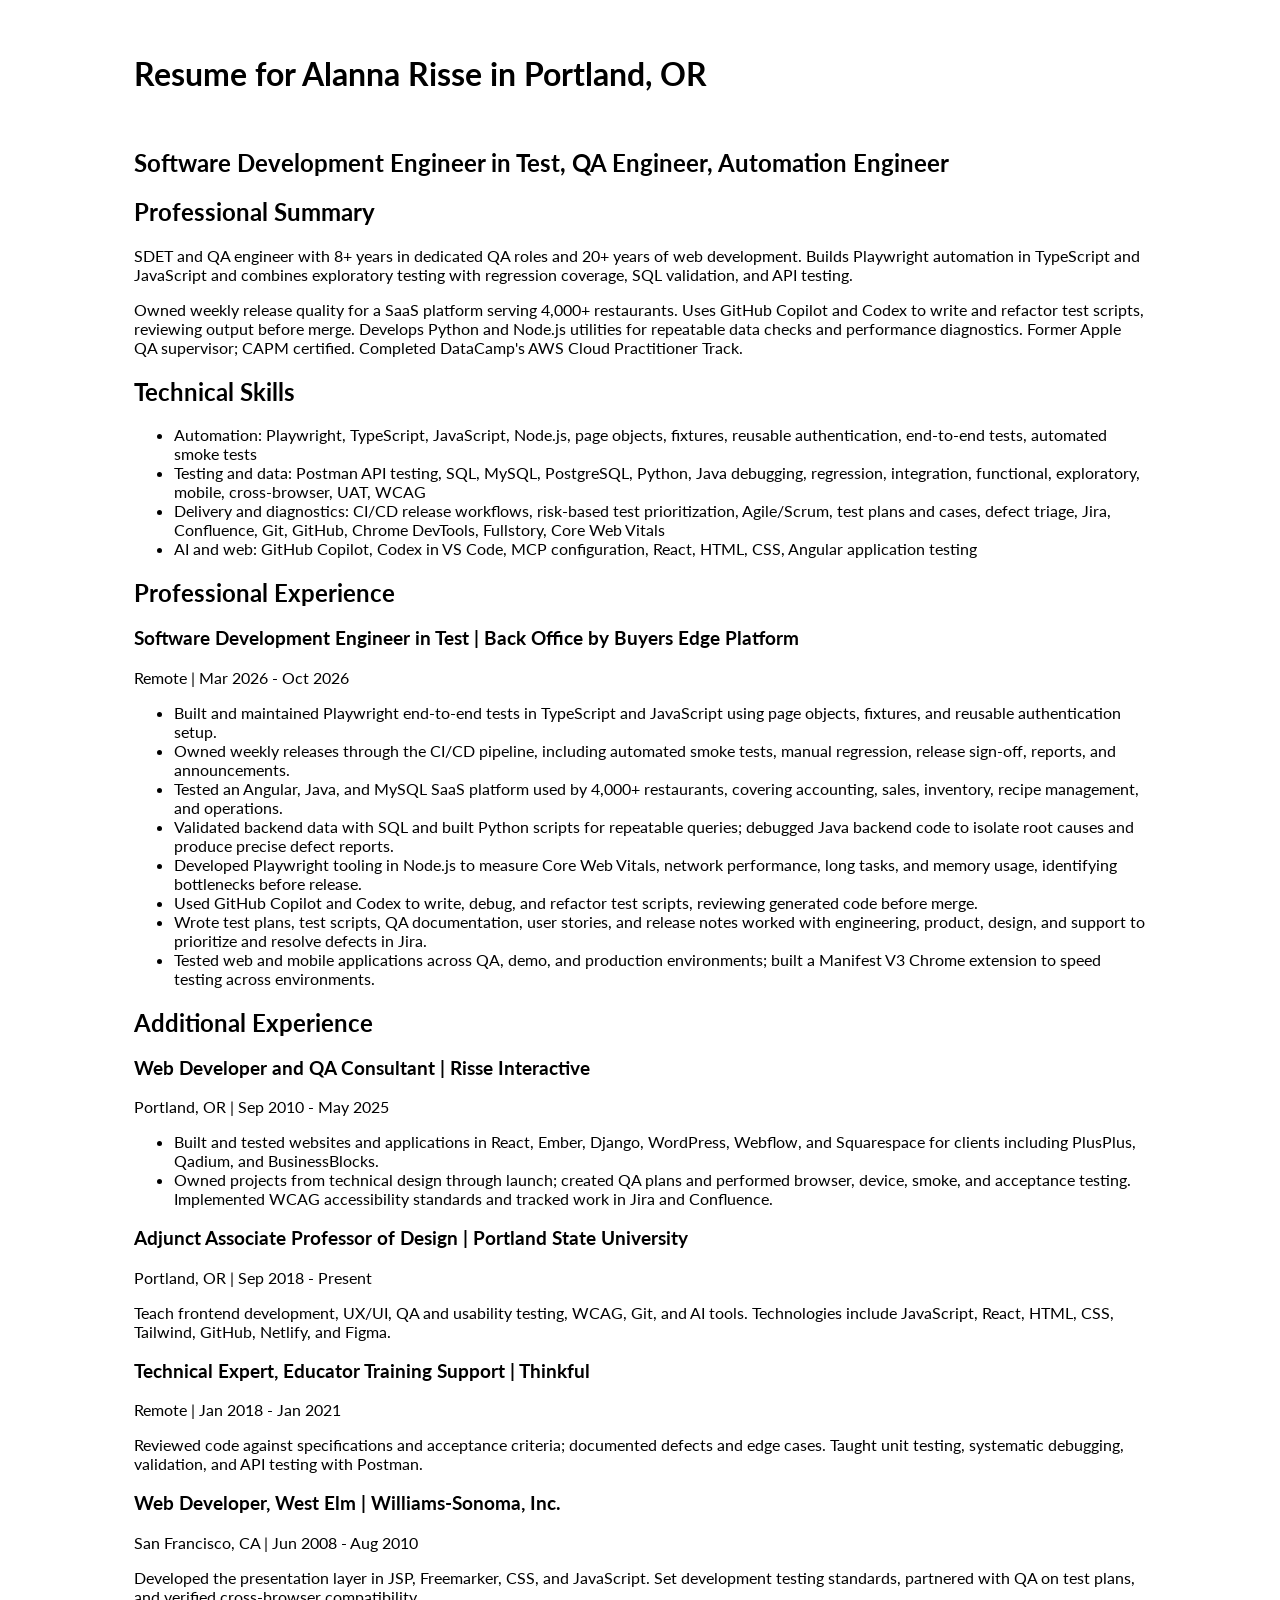
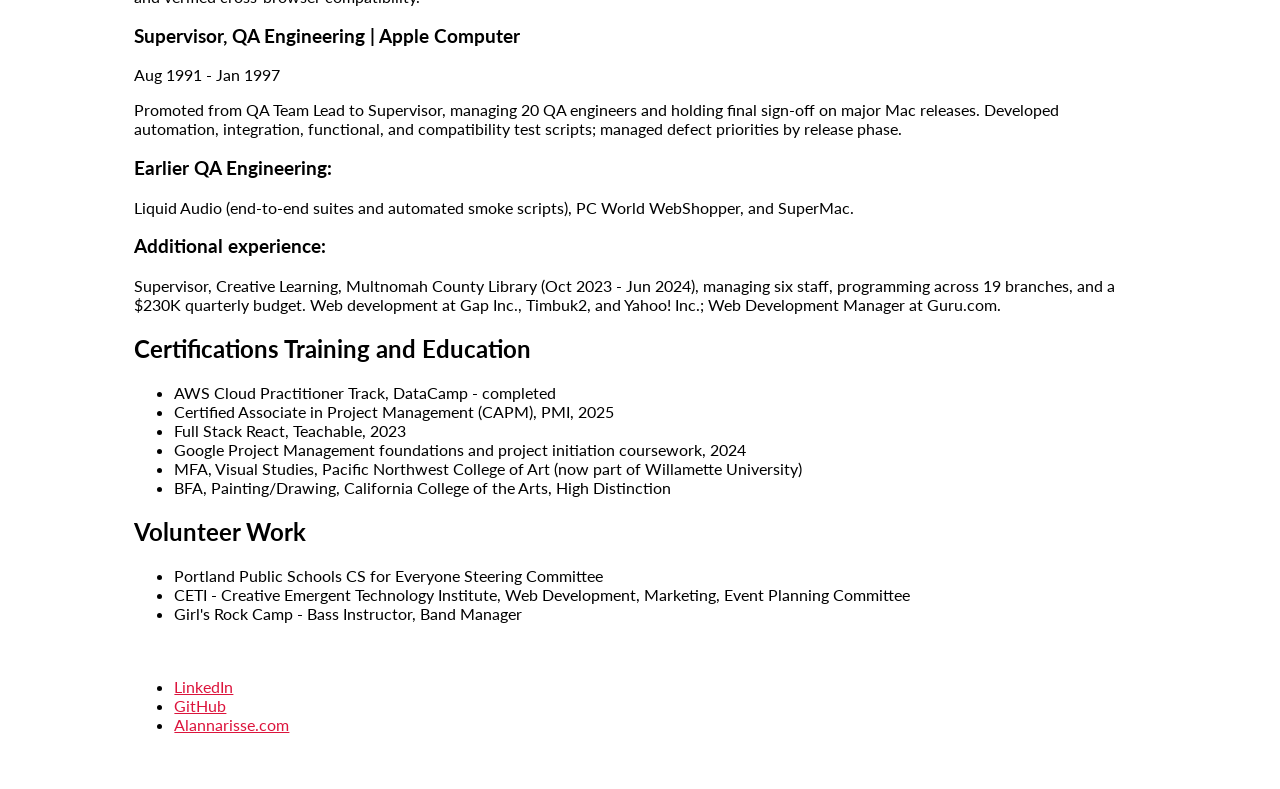
==== resume/index.html @ 8daa4b21 "added lots of work stuff and a resume" ====
<!DOCTYPE html>
<html lang="en">
<head>
  <meta charset="UTF-8">
  <meta name="viewport" content="width=device-width, initial-scale=1.0">
  <meta property="og:title" content="Alanna Risse - Quality Assurance Engineer">
  <meta property="og:description"
    content="SDET and QA engineer with 8+ years in dedicated QA roles and 20+ years of web development. Builds Playwright automation in TypeScript and JavaScript and combines exploratory testing with regression coverage, SQL validation, and API testing.">
  <meta property="og:site_name" content="Alanna Risse">
  <meta name=”robots” content=”index, follow”>
  <meta http-equiv=”Content-Language” content=”en-us”>
  <meta name=”geo.region” content=”US-OR”>
  <meta name=”geo.placename” content=Portland>
  <meta name=”geo.position” 45.517712; -122.683559”>
  <meta name=”copyright” content=”© 2026 Alanna Risse”>
  <link rel=”canonical” href=”https://alannarisse.com/”>
  <link rel="shortcut icon" href="/favicon.ico">
  <title>Alanna Risse Resume Quality Assurance Engineer, Remote or Portland, Oregon</title>
  <link href="https://fonts.googleapis.com/css?family=Lato|Oswald:400,600" rel="stylesheet">

  <style>
    * {
      box-sizing: border-box;
    }

    body {
      font-family: 'Lato', Helvetica, sans-serif;
      font-size: 1rem;
    }

    a {
      color: crimson;
    }

    a:hover {
      color: rgb(4, 132, 187)
    }

    header,
    main,
    footer {
      margin: 3.4rem auto;
      width: 80%;
    }
  </style>
</head>

<body>
  <header>
    <h1>Resume for Alanna Risse in Portland, OR</h1>
  </header>
  <main>

    <h2>Software Development Engineer in Test, QA Engineer, Automation Engineer</h2>

    <h2>Professional Summary</h2>
    <p>SDET and QA engineer with 8+ years in dedicated QA roles and 20+ years of web development. Builds Playwright
      automation in TypeScript and JavaScript and combines exploratory testing with regression coverage, SQL validation,
      and API testing.
    </p>
    <p>Owned weekly release quality for a SaaS platform serving 4,000+ restaurants. Uses GitHub Copilot and Codex to
      write and refactor test scripts, reviewing output before merge. Develops Python and Node.js utilities for
      repeatable data checks and performance diagnostics. Former Apple QA supervisor; CAPM certified. Completed
      DataCamp's AWS Cloud Practitioner Track.</p>

    <h2>Technical Skills</h2>
    <ul>
      <li>Automation: Playwright, TypeScript, JavaScript, Node.js, page objects, fixtures, reusable authentication,
        end-to-end tests, automated smoke tests</li>
      <li>Testing and data: Postman API testing, SQL, MySQL, PostgreSQL, Python, Java debugging, regression,
        integration, functional, exploratory, mobile, cross-browser, UAT, WCAG</li>
      <li>Delivery and diagnostics: CI/CD release workflows, risk-based test prioritization, Agile/Scrum, test plans and
        cases, defect triage, Jira, Confluence, Git, GitHub, Chrome DevTools, Fullstory, Core Web Vitals</li>
      <li>AI and web: GitHub Copilot, Codex in VS Code, MCP configuration, React, HTML, CSS, Angular application testing
      </li>
    </ul>
    <section>
      <h2>Professional Experience</h2>

      <article class="job-description">
        <h3 class="job-title">Software Development Engineer in Test | Back Office by Buyers Edge Platform</h3>
        <p>Remote | Mar 2026 - Oct 2026</p>
        <ul>
          <li>Built and maintained Playwright end-to-end tests in TypeScript and JavaScript using page objects,
            fixtures,
            and reusable authentication setup.</li>
          <li>Owned weekly releases through the CI/CD pipeline, including automated smoke tests, manual regression,
            release sign-off, reports, and announcements.</li>
          <li>Tested an Angular, Java, and MySQL SaaS platform used by 4,000+ restaurants, covering accounting, sales,
            inventory, recipe management, and operations.</li>
          <li>Validated backend data with SQL and built Python scripts for repeatable queries; debugged Java backend
            code
            to isolate root causes and produce precise defect reports.</li>
          <li>Developed Playwright tooling in Node.js to measure Core Web Vitals, network performance, long tasks, and
            memory usage, identifying bottlenecks before release.</li>
          <li>Used GitHub Copilot and Codex to write, debug, and refactor test scripts, reviewing generated code before
            merge.</li>
          <li>Wrote test plans, test scripts, QA documentation, user stories, and release notes worked with engineering,
            product, design, and support to prioritize and resolve defects in Jira.</li>
          <li>Tested web and mobile applications across QA, demo, and production environments; built a Manifest V3
            Chrome
            extension to speed testing across environments.</li>
        </ul>
      </article>

      <h2>Additional Experience</h2>

      <article class="job-description">
        <h3 class="job-title">Web Developer and QA Consultant | Risse Interactive</h3>
        <p>Portland, OR | Sep 2010 - May 2025</p>

        <ul>
          <li>Built and tested websites and applications in React, Ember, Django, WordPress, Webflow, and Squarespace
            for
            clients including PlusPlus, Qadium, and BusinessBlocks.</li>
          <li>Owned projects from technical design through launch; created QA plans and performed browser, device,
            smoke,
            and acceptance testing. Implemented WCAG accessibility standards and tracked work in Jira and Confluence.
          </li>
        </ul>

      </article>

      <article class="job-description">
        <h3 class="job-title">Adjunct Associate Professor of Design | Portland State University</h3>
        <p>Portland, OR | Sep 2018 - Present</p>
        <p>Teach frontend development, UX/UI, QA and usability testing, WCAG, Git, and AI tools. Technologies include
          JavaScript, React, HTML, CSS, Tailwind, GitHub, Netlify, and Figma.</p>

      </article>

      <article class="job-description">
        <h3 class="job-title">Technical Expert, Educator Training Support | Thinkful</h3>
        <p>Remote | Jan 2018 - Jan 2021</p>
        <p>Reviewed code against specifications and acceptance criteria; documented defects and edge cases. Taught unit
          testing,
          systematic debugging, validation, and API testing with Postman.</p>

      </article>

      <article class="job-description">
        <h3 class="job-title">Web Developer, West Elm | Williams-Sonoma, Inc.</h3>
        <p>San Francisco, CA | Jun 2008 - Aug 2010</p>
        <p>Developed the presentation layer in JSP, Freemarker, CSS, and JavaScript. Set development testing standards,
          partnered
          with QA on test plans, and verified cross-browser compatibility.</p>

      </article>

      <article class="job-description">
        <h3 class="job-title">Supervisor, QA Engineering | Apple Computer</h3>
        <p>Aug 1991 - Jan 1997</p>
        <p>Promoted from QA Team Lead to Supervisor, managing 20 QA engineers and holding final sign-off on major Mac
          releases.
          Developed automation, integration, functional, and compatibility test scripts; managed defect priorities by
          release
          phase.</p>

      </article>

      <h3>Earlier QA Engineering:</h3>
      <p>Liquid Audio (end-to-end suites and automated smoke scripts), PC World WebShopper, and SuperMac.</p>

      <h3>Additional experience:</h3>
      <p>Supervisor, Creative Learning, Multnomah County Library (Oct 2023 - Jun 2024), managing six
        staff, programming across 19 branches, and a $230K quarterly budget. Web development at Gap Inc., Timbuk2, and
        Yahoo!
        Inc.; Web Development Manager at Guru.com.</p>
    </section>
    <section class="education">
      <h2>Certifications Training and Education</h2>
      <ul>
        <li>AWS Cloud Practitioner Track, DataCamp - completed</li>
        <li>Certified Associate in Project Management (CAPM), PMI, 2025</li>
        <li>Full Stack React, Teachable, 2023</li>
        <li>Google Project Management foundations and project initiation coursework, 2024</li>
        <li>MFA, Visual Studies, Pacific Northwest College of Art (now part of Willamette University)</li>
        <li>BFA, Painting/Drawing, California College of the Arts, High Distinction</li>
      </ul>
    </section>
    <section class="volunteer">
      <h2>Volunteer Work</h2>
      <ul>
        <li>Portland Public Schools CS for Everyone Steering Committee</li>
        <li>CETI - Creative Emergent Technology Institute, Web Development, Marketing, Event Planning Committee</li>
        <li>Girl's Rock Camp - Bass Instructor, Band Manager</li>
      </ul>
    </section>
  </main>
  <footer>
    <ul>
      <li><a href="https://linkedin.com/in/alanna-risse-portland" target="_blank">LinkedIn</a></li>
      <li><a href="https://github.com/alannarisse" target="_blank">GitHub</a></li>
      <li><a href="https://alannarisse.com">Alannarisse.com</a></li>
    </ul>
  </footer>

</body>

</html>
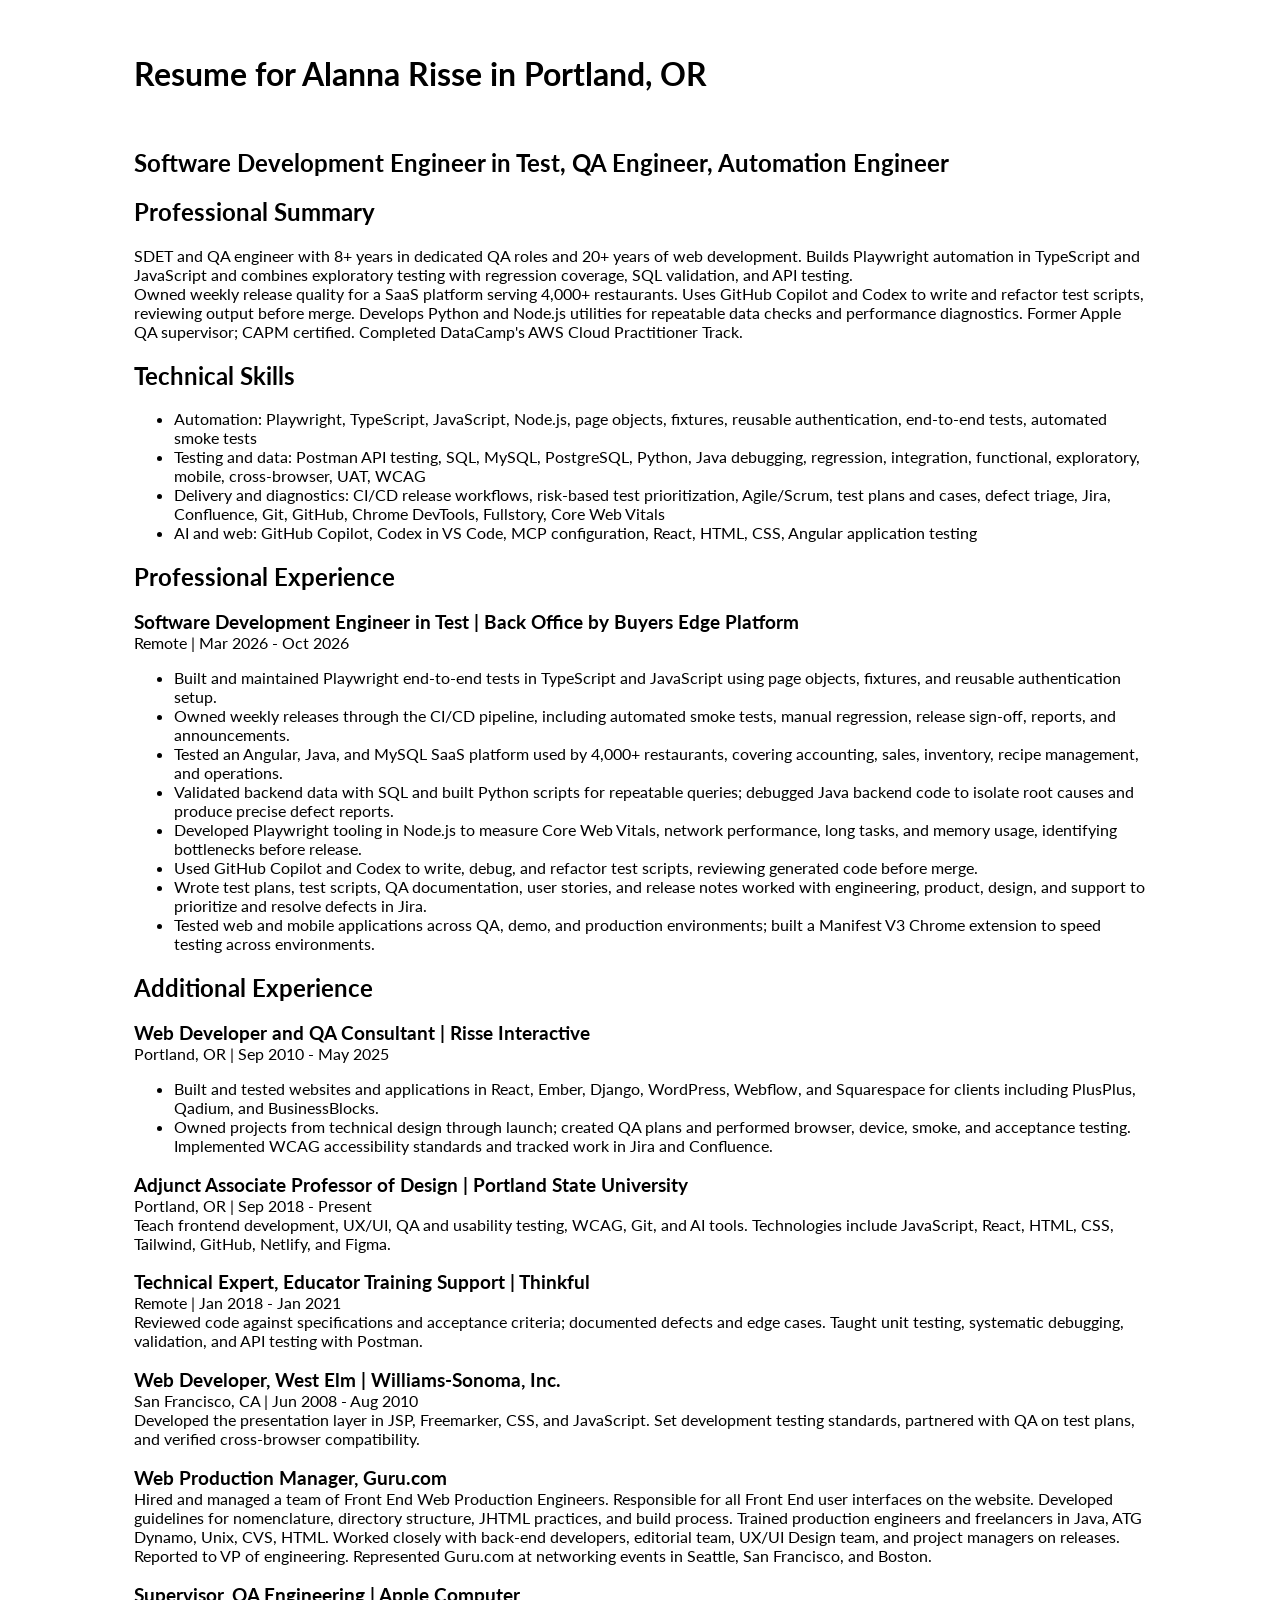
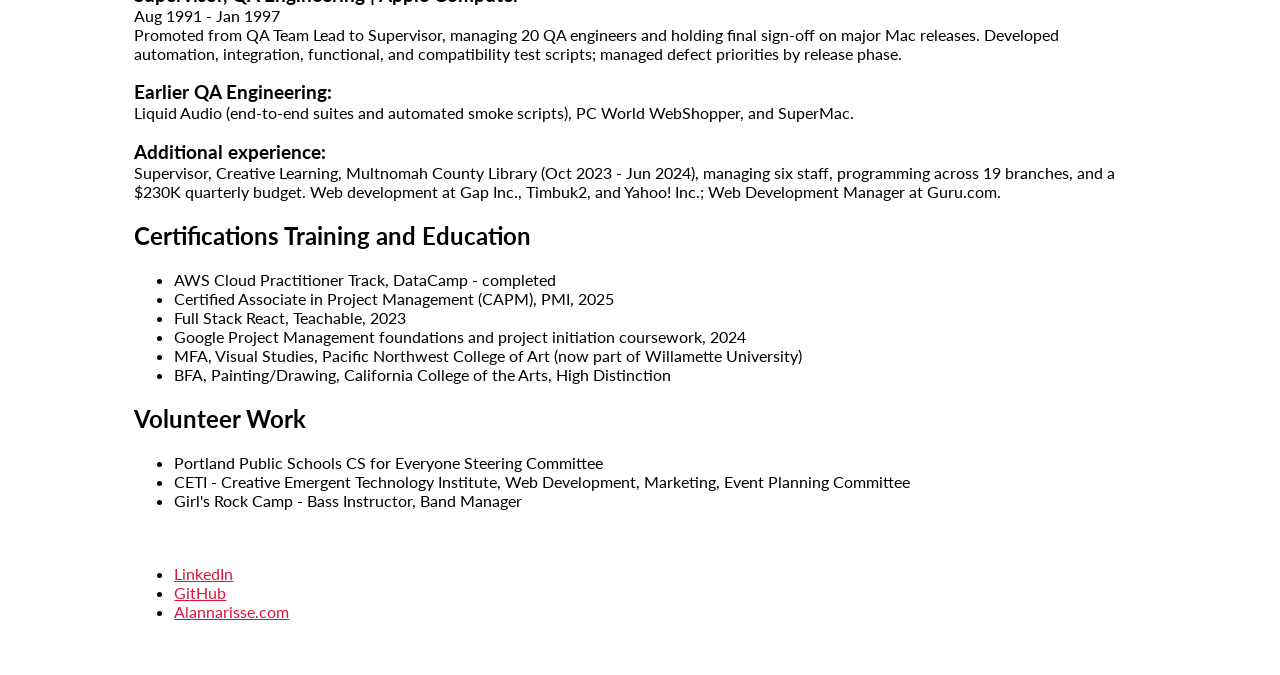
==== commit ddd3e9fc: "updated resume" ====
--- a/resume/index.html
+++ b/resume/index.html
@@ -1,5 +1,6 @@
 <!DOCTYPE html>
 <html lang="en">
+
 <head>
   <meta charset="UTF-8">
   <meta name="viewport" content="width=device-width, initial-scale=1.0">
@@ -41,6 +42,14 @@
     footer {
       margin: 3.4rem auto;
       width: 80%;
+    }
+
+    h3 {
+      margin-bottom: 0;
+    }
+
+    p {
+      margin: 0;
     }
   </style>
 </head>
@@ -144,7 +153,18 @@
         <p>Developed the presentation layer in JSP, Freemarker, CSS, and JavaScript. Set development testing standards,
           partnered
           with QA on test plans, and verified cross-browser compatibility.</p>
-
+      </article>
+      <article class="job-description">
+        <h3 class="job-title">Web Production Manager, Guru.com</h3>
+        <p>Hired and managed a team of Front End Web Production Engineers. Responsible for all Front End user interfaces
+          on the
+          website. Developed guidelines for nomenclature, directory structure, JHTML practices, and build process.
+          Trained
+          production engineers and freelancers in Java, ATG Dynamo, Unix, CVS, HTML. Worked closely with back-end
+          developers,
+          editorial team, UX/UI Design team, and project managers on releases. Reported to VP of engineering.
+          Represented Guru.com at networking events in Seattle, San Francisco, and Boston.
+        </p>
       </article>
 
       <article class="job-description">
